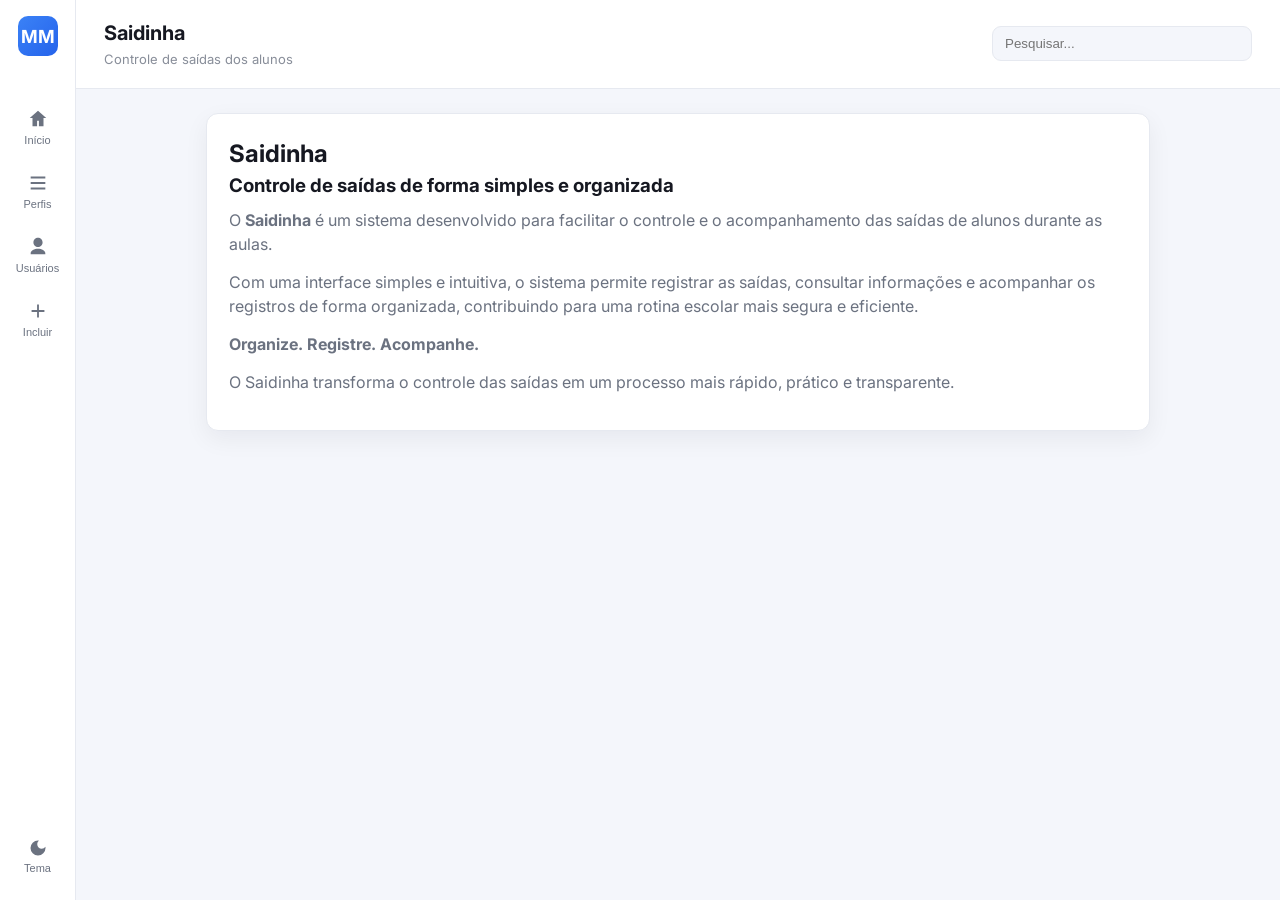
==== frontend/index.html @ adf3d90a "https://github.com/iasmym23matos-boop/MarqueMedTcc.git" ====
<!DOCTYPE html>
<html lang="pt-BR">

<head>
    <!-- Define a codificação dos caracteres da página. -->
    <meta charset="UTF-8">
    <!-- Permite que a página se adapte a celulares e computadores. -->
    <meta name="viewport" content="width=device-width, initial-scale=1.0">
    <!-- Título exibido na aba do navegador. -->
    <title>MarqueMed</title>
    <!-- Importa o arquivo responsável pelo estilo da página. -->
    <!-- Estilos principais organizados em pasta `css/` -->
    <link rel="stylesheet" href="css/style.css">
    <link href="https://fonts.googleapis.com/css2?family=Inter:wght@300;400;600;700&display=swap" rel="stylesheet">
</head>

<body>
    <!-- App shell: trilha de navegação (nav-rail) + área principal (topbar + conteúdo) -->
    <div class="app-shell">

        <!-- Trilha de navegação lateral fixa, estilo aplicativo -->
        <nav class="nav-rail" aria-label="Navegação principal">
            <div class="nav-brand" title="Saidinha">
                <span class="nav-logo">MM</span>
                <img src="">
            </div>

            <button class="nav-item" data-screen="bemVindo" onclick="showScreen('bemVindo')" title="Início">
                <svg viewBox="0 0 24 24" width="22" height="22"><path fill="currentColor" d="M12 3l9 8h-3v9h-5v-6H11v6H6v-9H3z"/></svg>
                <span>Início</span>
            </button>

            <button class="nav-item" data-screen="telaLista" onclick="showScreen('telaLista')" title="Perfis">
                <svg viewBox="0 0 24 24" width="22" height="22"><path fill="currentColor" d="M4 5h16v2H4zM4 11h16v2H4zM4 17h16v2H4z"/></svg>
                <span>Perfis</span>
            </button>

            <button class="nav-item" data-screen="telaUsuarios" onclick="showScreen('telaUsuarios')" title="Usuários">
                <svg viewBox="0 0 24 24" width="22" height="22"><path fill="currentColor" d="M12 12c2.7 0 5-2.3 5-5s-2.3-5-5-5-5 2.3-5 5 2.3 5 5 5zm0 2c-4 0-8 2-8 5v1h16v-1c0-3-4-5-8-5z"/></svg>
                <span>Usuários</span>
            </button>

            <button class="nav-item" data-screen="telaCadastro" onclick="showScreen('telaCadastro')" title="Novo Perfil">
                <svg viewBox="0 0 24 24" width="22" height="22"><path fill="currentColor" d="M11 5h2v6h6v2h-6v6h-2v-6H5v-2h6z"/></svg>
                <span>Incluir</span>
            </button>

            <!-- Alternância de tema (claro/escuro), persistida no navegador -->
            <button class="nav-item nav-item--bottom" onclick="toggleTheme()" title="Alternar tema" id="theme-toggle">
                <svg viewBox="0 0 24 24" width="20" height="20"><path fill="currentColor" d="M12 3a9 9 0 109 9c0-.46-.04-.92-.1-1.36a5.389 5.389 0 01-4.4 2.26 5.403 5.403 0 01-5.4-5.4c0-1.68.72-3.19 1.86-4.24C12.92 3.04 12.46 3 12 3z"/></svg>
                <span>Tema</span>
            </button>
        </nav>

        <!-- Área principal: topbar + conteúdo rolável -->
        <div class="app-main">

            <!-- Barra superior com título dinâmico e busca -->
            <header class="topbar">
                <div class="topbar-title">
                    <h1>Saidinha</h1>
                    <p class="subtitle">Controle de saídas dos alunos</p>
                </div>

                <!-- Busca rápida contextual (filtra perfis ou usuários conforme tela) -->
                <div class="topbar-search">
                    <input id="search" class="search" placeholder="Pesquisar..." oninput="(typeof filterCurrentScreen === 'function') && filterCurrentScreen(this.value)">
                </div>
            </header>

            <main class="content-area">

                <!-- Painel de boas-vindas (tela inicial) -->
                <section class="card hero" id="bemVindo">
                    <div class="hero-text">
                        <h1>Saidinha</h1>
                        <h3>Controle de saídas de forma simples e organizada</h3>
                        <p>
                            O <strong>Saidinha</strong> é um sistema desenvolvido para facilitar o controle e o acompanhamento das saídas de alunos durante as aulas.
                        </p>
                        <p>
                            Com uma interface simples e intuitiva, o sistema permite registrar as saídas, consultar informações e acompanhar os registros de forma organizada, contribuindo para uma rotina escolar mais segura e eficiente.
                        </p>
                        <p><strong>Organize. Registre. Acompanhe.</strong></p>
                        <p>
                            O Saidinha transforma o controle das saídas em um processo mais rápido, prático e transparente.
                        </p>
                    </div>
                </section>

                <!-- Tela: Cadastro de perfil -->
                <section class="card" id="telaCadastro" style="display:none;">
                    <h2>Cadastrar Perfil</h2>
                    <!-- Formulário simples com label associado ao input para acessibilidade -->
                    <form id="formPerfil" onsubmit="event.preventDefault(); cadastrarPerfil(); return false;">
                        <label for="descricaoPerfil">Descrição do Perfil</label>
                        <input type="text" id="descricaoPerfil" placeholder="Ex: Aluno, Professor" aria-label="Descrição do perfil">
                        <div class="form-actions">
                            <button class="btn" type="submit">Cadastrar</button>
                            <button class="btn ghost" type="button" onclick="cancelEditsAndGo('bemVindo')">Cancelar</button>
                        </div>
                    </form>
                </section>

                <!-- Tela: Grid de perfis (cards com avatar e ações) -->
                <section class="card" id="telaLista" style="display:none;">
                    <div class="profiles-toolbar">
                        <h2>Perfis cadastrados</h2>
                        <div class="profiles-count muted" id="profilesCount">-- perfis</div>
                    </div>
                    <!-- Grid de cartões de perfil, atualizado dinamicamente via JS -->
                    <div id="profilesGrid" class="profiles-grid" aria-live="polite"></div>
                    <div class="list-footer">
                        <button class="btn" onclick="showScreen('telaCadastro')">Incluir perfil</button>
                        <button class="btn ghost" onclick="showScreen('bemVindo')">Voltar ao início</button>
                    </div>
                </section>

                <!-- Tela: Usuários -->
                <section class="card" id="telaUsuarios" style="display:none;">
                    <div class="profiles-toolbar">
                        <h2>Usuários cadastrados</h2>
                        <div class="profiles-count muted" id="usersCount">-- usuários</div>
                    </div>
                    <div id="usersGrid" class="profiles-grid" aria-live="polite"></div>
                    <div class="list-footer">
                        <button class="btn" onclick="showScreen('telaUsuarioCadastro')">Incluir usuário</button>
                        <button class="btn ghost" onclick="showScreen('bemVindo')">Voltar ao início</button>
                    </div>
                </section>

                <!-- Tela: Cadastro de usuário -->
                <section class="card" id="telaUsuarioCadastro" style="display:none;">
                    <h2>Cadastrar Usuário</h2>
                    <form id="formUsuario" onsubmit="event.preventDefault(); cadastrarUsuario(); return false;">
                        <label for="inputRa">RA</label>
                        <input type="text" id="inputRa" placeholder="RA do aluno">

                        <label for="inputNome">Nome</label>
                        <input type="text" id="inputNome" placeholder="Nome completo">

                        <label for="selectPerfil">Perfil</label>
                        <select id="selectPerfil"></select>

                        <label for="inputEmail">E-mail</label>
                        <input type="text" id="inputEmail" placeholder="email@exemplo.com">

                        <label for="inputSenha">Senha</label>
                        <input type="text" id="inputSenha" placeholder="Senha">

                        <div class="form-actions">
                            <button class="btn" type="submit">Cadastrar</button>
                            <button class="btn ghost" type="button" onclick="cancelEditsAndGo('telaUsuarios')">Cancelar</button>
                        </div>
                    </form>
                </section>
            </main>
        </div>
    </div>

    <!-- Botão flutuante (FAB) para incluir perfil rapidamente em telas pequenas -->
    <button class="fab" onclick="showScreen('telaCadastro')" title="Novo Perfil" aria-label="Novo Perfil">+</button>

    <!-- Toast container para mensagens não intrusivas -->
    <div id="toast-container" aria-live="polite" aria-atomic="true"></div>

    <!-- Modal de confirmação genérico (escondido por padrão) -->
    <div id="modal-overlay" class="modal-overlay" style="display:none;" role="dialog" aria-modal="true">
        <div class="modal" role="document">
            <h3 id="modal-title">Confirmação</h3>
            <p id="modal-body">Tem certeza?</p>
            <div class="modal-actions">
                <button id="modal-cancel" class="btn ghost">Cancelar</button>
                <button id="modal-confirm" class="btn">Confirmar</button>
            </div>
        </div>
    </div>

    <!-- Scripts organizados em `js/` -->
    <script src="js/script.js"></script>
    <script src="js/perfil.js"></script>
    <script src="js/usuario.js"></script>
</body>
</html>
---- frontend/css/style.css ----
/* style.css (organizado em frontend/css)
   Design system simples baseado em variáveis CSS para permitir tema claro/escuro.
*/

/* Reset simples */
*{box-sizing:border-box;margin:0;padding:0}

/* Variáveis de tema (padrão: claro) */
:root{
  --bg:#f4f6fb;
  --surface:#ffffff;
  --text:#161821;
  --muted:#6b7280;
  --border:#e6e9f0;
  --primary:#3b82f6;
  --primary-dark:#2563eb;
  --danger:#dc2626;
  --shadow:0 8px 24px rgba(16,24,40,.06);
  --radius:12px;
  --nav-w:76px;
}

/* Tema escuro: aplicado via classe no <html> para evitar flash de conteúdo */
html.dark{
  --bg:#0f1220;
  --surface:#171a2b;
  --text:#eef0f7;
  --muted:#9aa0b4;
  --border:#262a3f;
  --primary:#60a5fa;
  --primary-dark:#3b82f6;
  --shadow:0 8px 24px rgba(0,0,0,.4);
}

body{
  font-family:'Inter',Arial,sans-serif;
  background:var(--bg);
  color:var(--text);
  line-height:1.5;
  transition:background .2s ease,color .2s ease;
}

/* ============================================================
   APP SHELL: trilha de navegação fixa + área principal
   ============================================================ */
.app-shell{display:flex;min-height:100vh}

/* Trilha de navegação lateral, fixa e compacta, estilo aplicativo */
.nav-rail{
  width:var(--nav-w);
  background:var(--surface);
  border-right:1px solid var(--border);
  display:flex;
  flex-direction:column;
  align-items:center;
  gap:6px;
  padding:16px 8px;
  position:sticky;
  top:0;
  height:100vh;
}

.nav-brand{margin-bottom:12px}
.nav-logo{
  width:40px;height:40px;border-radius:10px;
  background:linear-gradient(135deg,var(--primary),var(--primary-dark));
  color:#fff;display:flex;align-items:center;justify-content:center;
  font-weight:700;font-size:18px;
}

.nav-item{
  background:none;border:none;cursor:pointer;
  display:flex;flex-direction:column;align-items:center;gap:4px;
  color:var(--muted);width:100%;padding:10px 4px;border-radius:10px;
  font-size:11px;transition:background .15s ease,color .15s ease;
}
.nav-item:hover{background:var(--bg);color:var(--primary)}
.nav-item.active{color:var(--primary);background:var(--bg)}
.nav-item--bottom{margin-top:auto}

/* Área principal */
.app-main{flex:1;display:flex;flex-direction:column;min-width:0}

/* Barra superior */
.topbar{
  display:flex;align-items:center;justify-content:space-between;
  padding:18px 28px;gap:16px;background:var(--surface);border-bottom:1px solid var(--border);
}
.topbar-title h1{font-size:20px}
.subtitle{opacity:.8;margin-top:2px;font-size:13px;color:var(--muted)}
.topbar-search .search{width:260px}

/* Área de conteúdo rolável */
.content-area{padding:24px 28px;max-width:1000px;width:100%;margin:0 auto}

/* Cartões genéricos */
.card{
  background:var(--surface);padding:22px;border-radius:var(--radius);
  box-shadow:var(--shadow);margin-bottom:18px;border:1px solid var(--border);
}
.card h2{margin-bottom:8px}

/* Hero (tela de boas-vindas) com destaque estatístico */
.hero{display:flex;align-items:center;justify-content:space-between;gap:20px;flex-wrap:wrap}
.hero-text{flex:1;min-width:240px}
.hero-text p{color:var(--muted);margin:8px 0 14px}
.stat-card{
  background:linear-gradient(135deg,var(--primary),var(--primary-dark));
  color:#fff;border-radius:var(--radius);padding:20px 26px;text-align:center;min-width:160px;
}
.stat-value{display:block;font-size:32px;font-weight:700}
.stat-label{font-size:12px;opacity:.9}

/* Toolbar da listagem de perfis */
.profiles-toolbar{display:flex;align-items:center;justify-content:space-between;margin-bottom:6px}
.profiles-count{font-size:13px;color:var(--muted)}
.muted{color:var(--muted);font-size:13px}
.list-footer{margin-top:14px;text-align:right}

/* Busca */
.search{padding:9px 12px;border-radius:9px;border:1px solid var(--border);background:var(--bg);color:var(--text)}
.search:focus{outline:2px solid var(--primary);outline-offset:1px}

/* Grid de perfis (cards com avatar) */
.profiles-grid{display:grid;grid-template-columns:repeat(auto-fill,minmax(220px,1fr));gap:14px;margin-top:14px}
.profile-card{
  background:var(--bg);border:1px solid var(--border);padding:14px;border-radius:10px;
  display:flex;flex-direction:column;gap:10px;transition:transform .15s ease,box-shadow .15s ease;
}
.profile-card:hover{transform:translateY(-2px);box-shadow:var(--shadow)}
.profile-card.empty{align-items:center;justify-content:center;color:var(--muted);font-style:italic}
.profile-head{display:flex;align-items:center;gap:10px}
.profile-avatar{
  width:38px;height:38px;border-radius:50%;display:flex;align-items:center;justify-content:center;
  color:#fff;font-weight:700;font-size:15px;flex-shrink:0;
}
.profile-title{font-weight:600}
.profile-meta{color:var(--muted);font-size:12px}
.profile-actions{margin-top:auto;display:flex;justify-content:flex-end}

/* Skeleton loading (placeholder enquanto carrega os perfis) */
.skeleton{background:linear-gradient(90deg,var(--border) 25%,var(--bg) 37%,var(--border) 63%);background-size:400% 100%;animation:skeleton-loading 1.4s ease infinite;border-radius:8px;height:70px}
@keyframes skeleton-loading{0%{background-position:100% 50%}100%{background-position:0 50%}}

/* Botões */
.btn{background:var(--primary);color:#fff;padding:9px 14px;border-radius:9px;font-weight:600;border:none;cursor:pointer;transition:background .15s ease,opacity .15s ease}
.btn:hover{background:var(--primary-dark)}
.btn.ghost{background:transparent;color:var(--primary);border:1px solid var(--border)}
.btn.ghost:hover{background:var(--bg)}

/* Botão de remoção com estilo discreto */
.delete-btn{background:transparent;border:1px solid rgba(220,38,38,.25);color:var(--danger);padding:6px 10px;border-radius:8px;cursor:pointer;font-size:13px}
.delete-btn:hover{background:rgba(220,38,38,.08)}

/* Botão flutuante (FAB) - atalho para incluir perfil em telas pequenas */
.fab{
  display:none;position:fixed;right:20px;bottom:20px;width:56px;height:56px;border-radius:50%;
  background:var(--primary);color:#fff;font-size:26px;border:none;box-shadow:0 10px 30px rgba(0,0,0,.25);
  cursor:pointer;z-index:9998;
}

/* Toasts (mensagens temporárias) */
#toast-container{position:fixed;top:16px;right:16px;z-index:9999;display:flex;flex-direction:column;gap:8px}
.toast{min-width:220px;padding:10px 12px;border-radius:8px;color:#fff;box-shadow:0 6px 20px rgba(2,6,23,.2);opacity:0;transform:translateY(-8px);animation:toast-in .25s forwards}
.toast--success{background:linear-gradient(90deg,#16a34a,#22c55e)}
.toast--error{background:linear-gradient(90deg,#dc2626,#ef4444)}
.toast--info{background:linear-gradient(90deg,#2563eb,#60a5fa)}
@keyframes toast-in{to{opacity:1;transform:none}}

/* Formulário */
label{display:block;font-size:13px;color:var(--muted);margin-bottom:4px}
input[type="text"]{width:100%;padding:10px;border:1px solid var(--border);border-radius:8px;background:var(--bg);color:var(--text)}
input[type="text"]:focus{outline:2px solid var(--primary);outline-offset:1px}
.form-actions{display:flex;gap:10px;margin-top:14px}
.card-actions{display:flex;gap:10px;flex-wrap:wrap}

/* Modal de confirmação */
.modal-overlay{position:fixed;inset:0;background:rgba(2,6,23,0.5);display:flex;align-items:center;justify-content:center;z-index:10000}
.modal{background:var(--surface);color:var(--text);padding:20px;border-radius:var(--radius);max-width:420px;width:90%;box-shadow:0 10px 40px rgba(2,6,23,.3);text-align:left}
.modal h3{margin:0 0 8px;font-size:18px}
.modal p{margin:0 0 14px;color:var(--muted)}
.modal-actions{display:flex;justify-content:flex-end;gap:10px}

/* ============================================================
   RESPONSIVIDADE: nav-rail vira rodapé fixo em telas pequenas
   ============================================================ */
@media (max-width:800px){
  .app-shell{flex-direction:column}
  .nav-rail{
    position:fixed;bottom:0;left:0;right:0;top:auto;width:100%;height:64px;
    flex-direction:row;justify-content:space-around;padding:6px;border-right:none;
    border-top:1px solid var(--border);z-index:9000;
  }
  .nav-brand,.nav-item--bottom span{display:none}
  .nav-item span{font-size:9px}
  .app-main{padding-bottom:70px}
  .topbar{padding:14px 16px;flex-wrap:wrap}
  .topbar-search .search{width:100%}
  .content-area{padding:16px}
  .fab{display:flex;align-items:center;justify-content:center}
  .hero{flex-direction:column;align-items:stretch}
}
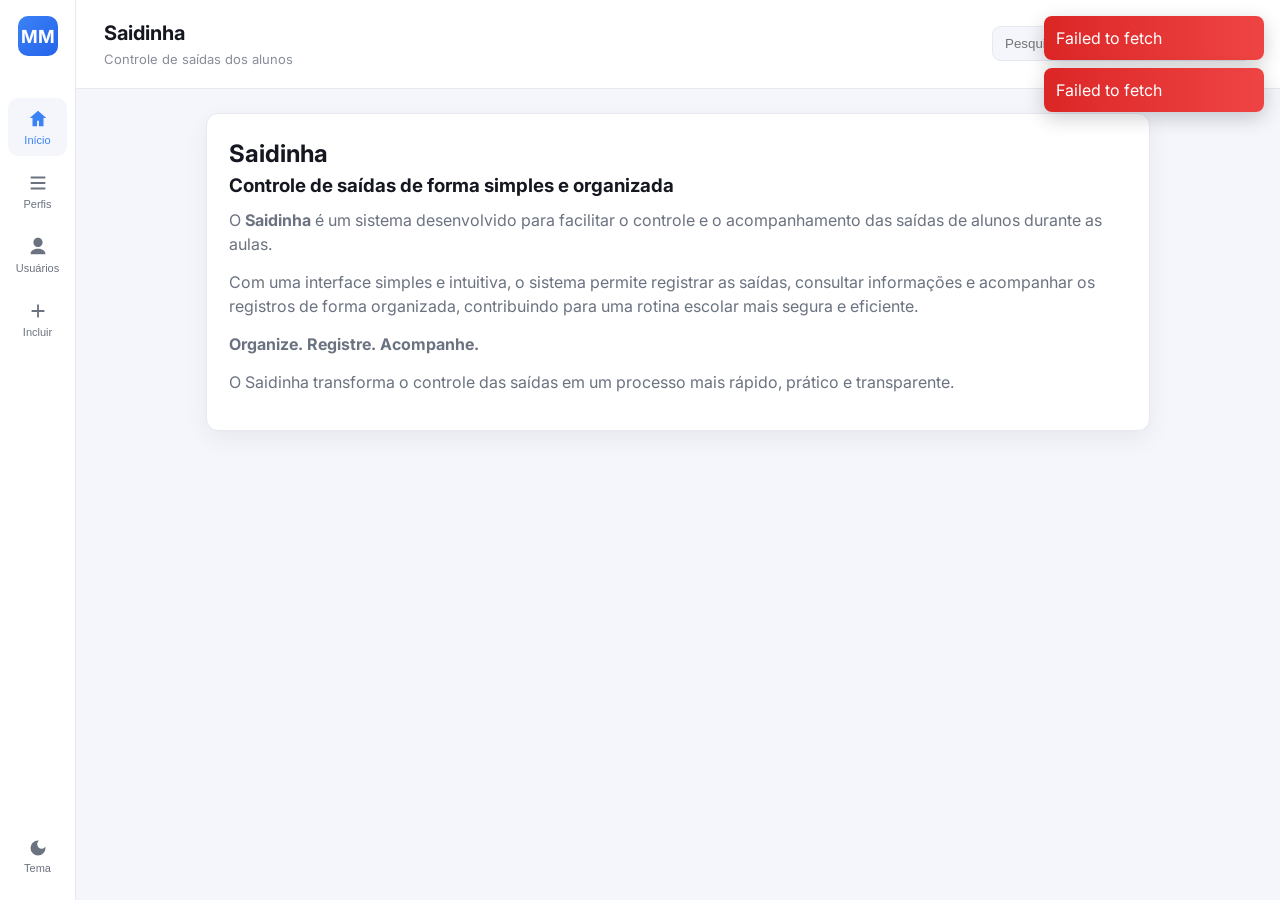
==== commit 473448ea: "Alteração" ====
--- a/frontend/index.html
+++ b/frontend/index.html
@@ -20,7 +20,7 @@
 
         <!-- Trilha de navegação lateral fixa, estilo aplicativo -->
         <nav class="nav-rail" aria-label="Navegação principal">
-            <div class="nav-brand" title="Saidinha">
+            <div class="nav-brand" title="MarqueMed">
                 <span class="nav-logo">MM</span>
                 <img src="">
             </div>
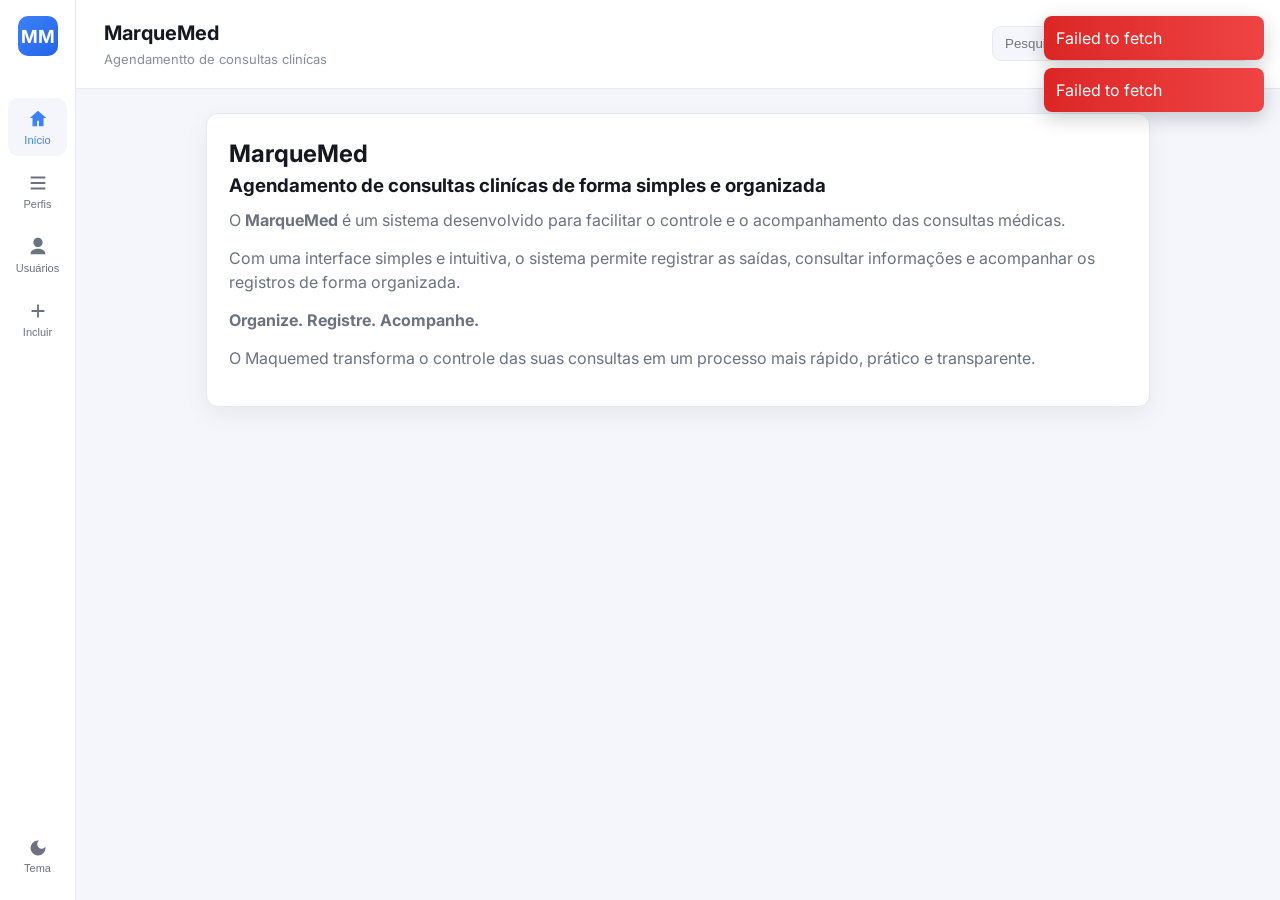
==== commit 14db5b17: "Atualização Interface - 16/09" ====
--- a/frontend/index.html
+++ b/frontend/index.html
@@ -58,8 +58,8 @@
             <!-- Barra superior com título dinâmico e busca -->
             <header class="topbar">
                 <div class="topbar-title">
-                    <h1>Saidinha</h1>
-                    <p class="subtitle">Controle de saídas dos alunos</p>
+                    <h1>MarqueMed</h1>
+                    <p class="subtitle">Agendamentto de consultas clinícas</p>
                 </div>
 
                 <!-- Busca rápida contextual (filtra perfis ou usuários conforme tela) -->
@@ -73,17 +73,17 @@
                 <!-- Painel de boas-vindas (tela inicial) -->
                 <section class="card hero" id="bemVindo">
                     <div class="hero-text">
-                        <h1>Saidinha</h1>
-                        <h3>Controle de saídas de forma simples e organizada</h3>
+                        <h1>MarqueMed</h1>
+                        <h3>Agendamento de consultas clinícas de forma simples e organizada</h3>
                         <p>
-                            O <strong>Saidinha</strong> é um sistema desenvolvido para facilitar o controle e o acompanhamento das saídas de alunos durante as aulas.
+                            O <strong>MarqueMed</strong> é um sistema desenvolvido para facilitar o controle e o acompanhamento das consultas médicas.
                         </p>
                         <p>
-                            Com uma interface simples e intuitiva, o sistema permite registrar as saídas, consultar informações e acompanhar os registros de forma organizada, contribuindo para uma rotina escolar mais segura e eficiente.
+                            Com uma interface simples e intuitiva, o sistema permite registrar as saídas, consultar informações e acompanhar os registros de forma organizada.
                         </p>
                         <p><strong>Organize. Registre. Acompanhe.</strong></p>
                         <p>
-                            O Saidinha transforma o controle das saídas em um processo mais rápido, prático e transparente.
+                            O Maquemed transforma o controle das suas consultas em um processo mais rápido, prático e transparente.
                         </p>
                     </div>
                 </section>
@@ -94,7 +94,7 @@
                     <!-- Formulário simples com label associado ao input para acessibilidade -->
                     <form id="formPerfil" onsubmit="event.preventDefault(); cadastrarPerfil(); return false;">
                         <label for="descricaoPerfil">Descrição do Perfil</label>
-                        <input type="text" id="descricaoPerfil" placeholder="Ex: Aluno, Professor" aria-label="Descrição do perfil">
+                        <input type="text" id="descricaoPerfil" placeholder="Ex: paciente, médico ou clinica" aria-label="Descrição do perfil">
                         <div class="form-actions">
                             <button class="btn" type="submit">Cadastrar</button>
                             <button class="btn ghost" type="button" onclick="cancelEditsAndGo('bemVindo')">Cancelar</button>
@@ -133,8 +133,8 @@
                 <section class="card" id="telaUsuarioCadastro" style="display:none;">
                     <h2>Cadastrar Usuário</h2>
                     <form id="formUsuario" onsubmit="event.preventDefault(); cadastrarUsuario(); return false;">
-                        <label for="inputRa">RA</label>
-                        <input type="text" id="inputRa" placeholder="RA do aluno">
+                        <label for="inputRa">ID do paciente</label>
+                        <input type="text" id="inputRa" placeholder="Número da carterinha do convenio, ou número do sus">
 
                         <label for="inputNome">Nome</label>
                         <input type="text" id="inputNome" placeholder="Nome completo">
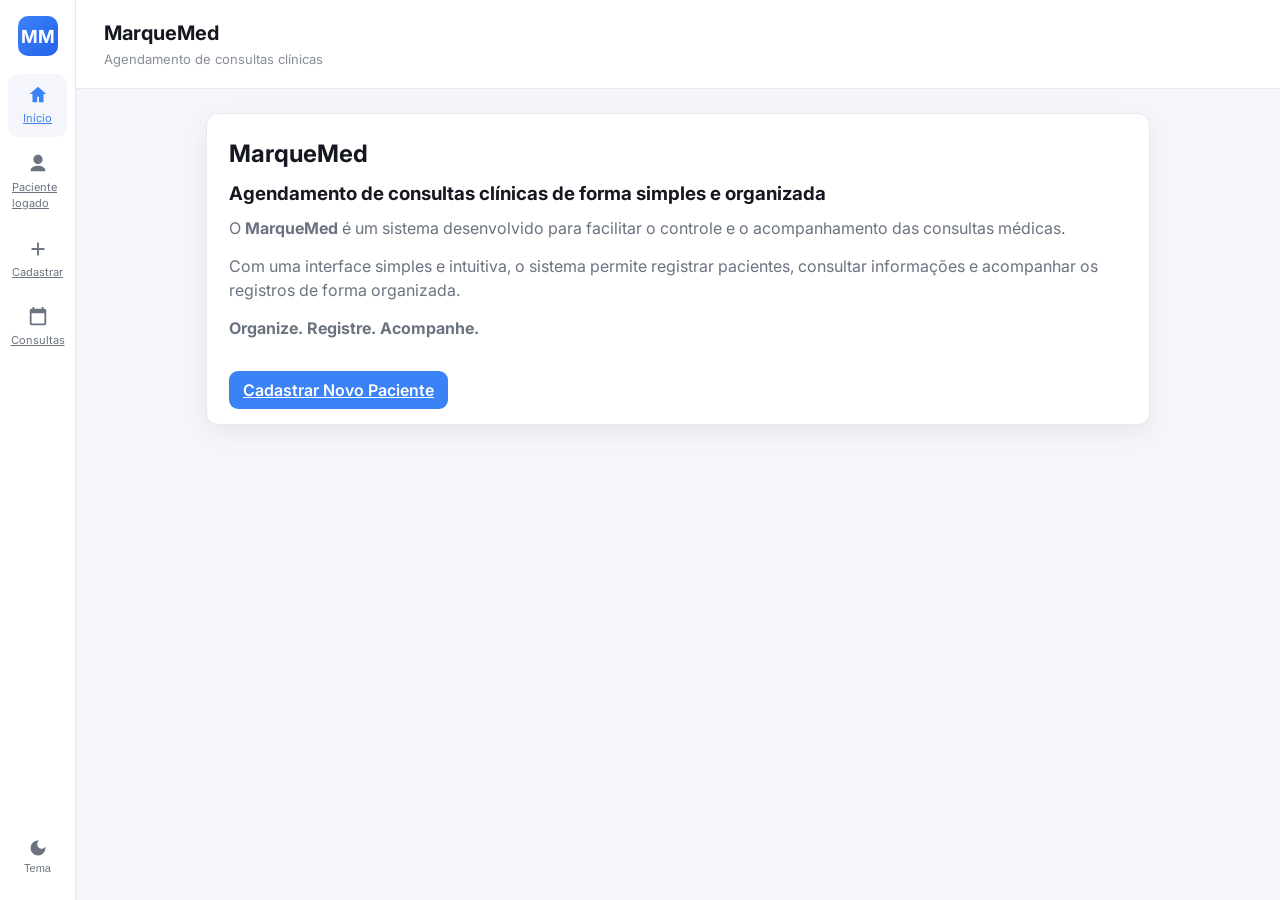
==== commit 1245e87b: "atualizações" ====
--- a/frontend/index.html
+++ b/frontend/index.html
@@ -1,184 +1,78 @@
 <!DOCTYPE html>
 <html lang="pt-BR">
-
 <head>
-    <!-- Define a codificação dos caracteres da página. -->
     <meta charset="UTF-8">
-    <!-- Permite que a página se adapte a celulares e computadores. -->
     <meta name="viewport" content="width=device-width, initial-scale=1.0">
-    <!-- Título exibido na aba do navegador. -->
-    <title>MarqueMed</title>
-    <!-- Importa o arquivo responsável pelo estilo da página. -->
-    <!-- Estilos principais organizados em pasta `css/` -->
+    <title>MarqueMed - Início</title>
+    <!-- Certifique-se de criar a pasta 'css' e o arquivo 'style.css' -->
     <link rel="stylesheet" href="css/style.css">
+    <link rel="preconnect" href="https://fonts.googleapis.com">
+    <link rel="preconnect" href="https://gstatic.com" crossorigin>
     <link href="https://fonts.googleapis.com/css2?family=Inter:wght@300;400;600;700&display=swap" rel="stylesheet">
 </head>
-
 <body>
-    <!-- App shell: trilha de navegação (nav-rail) + área principal (topbar + conteúdo) -->
     <div class="app-shell">
 
-        <!-- Trilha de navegação lateral fixa, estilo aplicativo -->
+        <!-- Navegação Lateral -->
         <nav class="nav-rail" aria-label="Navegação principal">
             <div class="nav-brand" title="MarqueMed">
                 <span class="nav-logo">MM</span>
-                <img src="">
             </div>
 
-            <button class="nav-item" data-screen="bemVindo" onclick="showScreen('bemVindo')" title="Início">
-                <svg viewBox="0 0 24 24" width="22" height="22"><path fill="currentColor" d="M12 3l9 8h-3v9h-5v-6H11v6H6v-9H3z"/></svg>
+            <!-- Links diretos para os arquivos .html -->
+            <a href="index.html" class="nav-item active" title="Início">
+                <svg viewBox="0 0 24 24" width="22" height="22" aria-hidden="true"><path fill="currentColor" d="M12 3l9 8h-3v9h-5v-6H11v6H6v-9H3z"/></svg>
                 <span>Início</span>
-            </button>
+            </a>
 
-            <button class="nav-item" data-screen="telaLista" onclick="showScreen('telaLista')" title="Perfis">
-                <svg viewBox="0 0 24 24" width="22" height="22"><path fill="currentColor" d="M4 5h16v2H4zM4 11h16v2H4zM4 17h16v2H4z"/></svg>
-                <span>Perfis</span>
-            </button>
+            <a href="login.html" class="nav-item" title="Login">
+                <svg viewBox="0 0 24 24" width="22" height="22" aria-hidden="true"><path fill="currentColor" d="M12 12c2.7 0 5-2.3 5-5s-2.3-5-5-5-5 2.3-5 5 2.3 5 5 5zm0 2c-4 0-8 2-8 5v1h16v-1c0-3-4-5-8-5z"/></svg>
+                <span>Paciente logado</span>
+            </a>
 
-            <button class="nav-item" data-screen="telaUsuarios" onclick="showScreen('telaUsuarios')" title="Usuários">
-                <svg viewBox="0 0 24 24" width="22" height="22"><path fill="currentColor" d="M12 12c2.7 0 5-2.3 5-5s-2.3-5-5-5-5 2.3-5 5 2.3 5 5 5zm0 2c-4 0-8 2-8 5v1h16v-1c0-3-4-5-8-5z"/></svg>
-                <span>Usuários</span>
-            </button>
+            <a href="cadastrar.html" class="nav-item" title="Novo Paciente">
+                <svg viewBox="0 0 24 24" width="22" height="22" aria-hidden="true"><path fill="currentColor" d="M11 5h2v6h6v2h-6v6h-2v-6H5v-2h6z"/></svg>
+                <span>Cadastrar</span>
+            </a>
 
-            <button class="nav-item" data-screen="telaCadastro" onclick="showScreen('telaCadastro')" title="Novo Perfil">
-                <svg viewBox="0 0 24 24" width="22" height="22"><path fill="currentColor" d="M11 5h2v6h6v2h-6v6h-2v-6H5v-2h6z"/></svg>
-                <span>Incluir</span>
-            </button>
+            <a href="consultas.html" class="nav-item" title="Consultas">
+                <svg viewBox="0 0 24 24" width="22" height="22" aria-hidden="true"><path fill="currentColor" d="M19 3h-1V1h-2v2H8V1H6v2H5c-1.11 0-1.99.9-1.99 2L3 19c0 1.1.89 2 2 2h14c1.1 0 2-.9 2-2V5c0-1.1-.9-2-2-2zm0 16H5V8h14v11z"/></svg>
+                <span>Consultas</span>
+            </a>
 
-            <!-- Alternância de tema (claro/escuro), persistida no navegador -->
-            <button class="nav-item nav-item--bottom" onclick="toggleTheme()" title="Alternar tema" id="theme-toggle">
-                <svg viewBox="0 0 24 24" width="20" height="20"><path fill="currentColor" d="M12 3a9 9 0 109 9c0-.46-.04-.92-.1-1.36a5.389 5.389 0 01-4.4 2.26 5.403 5.403 0 01-5.4-5.4c0-1.68.72-3.19 1.86-4.24C12.92 3.04 12.46 3 12 3z"/></svg>
+            <button class="nav-item nav-item--bottom" onclick="toggleTheme()" title="Alternar tema">
+                <svg viewBox="0 0 24 24" width="20" height="20" aria-hidden="true"><path fill="currentColor" d="M12 3a9 9 0 109 9c0-.46-.04-.92-.1-1.36a5.389 5.389 0 01-4.4 2.26 5.403 5.403 0 01-5.4-5.4c0-1.68.72-3.19 1.86-4.24C12.92 3.04 12.46 3 12 3z"/></svg>
                 <span>Tema</span>
             </button>
         </nav>
 
-        <!-- Área principal: topbar + conteúdo rolável -->
         <div class="app-main">
-
-            <!-- Barra superior com título dinâmico e busca -->
             <header class="topbar">
                 <div class="topbar-title">
                     <h1>MarqueMed</h1>
-                    <p class="subtitle">Agendamentto de consultas clinícas</p>
-                </div>
-
-                <!-- Busca rápida contextual (filtra perfis ou usuários conforme tela) -->
-                <div class="topbar-search">
-                    <input id="search" class="search" placeholder="Pesquisar..." oninput="(typeof filterCurrentScreen === 'function') && filterCurrentScreen(this.value)">
+                    <p class="subtitle">Agendamento de consultas clínicas</p>
                 </div>
             </header>
 
             <main class="content-area">
-
-                <!-- Painel de boas-vindas (tela inicial) -->
-                <section class="card hero" id="bemVindo">
+                <section class="card hero">
                     <div class="hero-text">
-                        <h1>MarqueMed</h1>
-                        <h3>Agendamento de consultas clinícas de forma simples e organizada</h3>
-                        <p>
-                            O <strong>MarqueMed</strong> é um sistema desenvolvido para facilitar o controle e o acompanhamento das consultas médicas.
-                        </p>
-                        <p>
-                            Com uma interface simples e intuitiva, o sistema permite registrar as saídas, consultar informações e acompanhar os registros de forma organizada.
-                        </p>
+                        <h2>MarqueMed</h2>
+                        <h3>Agendamento de consultas clínicas de forma simples e organizada</h3>
+                        <p>O <strong>MarqueMed</strong> é um sistema desenvolvido para facilitar o controle e o acompanhamento das consultas médicas.</p>
+                        <p>Com uma interface simples e intuitiva, o sistema permite registrar pacientes, consultar informações e acompanhar os registros de forma organizada.</p>
                         <p><strong>Organize. Registre. Acompanhe.</strong></p>
-                        <p>
-                            O Maquemed transforma o controle das suas consultas em um processo mais rápido, prático e transparente.
-                        </p>
+                        <br>
+                        <a href="cadastro.html" class="btn">Cadastrar Novo Paciente</a>
                     </div>
-                </section>
-
-                <!-- Tela: Cadastro de perfil -->
-                <section class="card" id="telaCadastro" style="display:none;">
-                    <h2>Cadastrar Perfil</h2>
-                    <!-- Formulário simples com label associado ao input para acessibilidade -->
-                    <form id="formPerfil" onsubmit="event.preventDefault(); cadastrarPerfil(); return false;">
-                        <label for="descricaoPerfil">Descrição do Perfil</label>
-                        <input type="text" id="descricaoPerfil" placeholder="Ex: paciente, médico ou clinica" aria-label="Descrição do perfil">
-                        <div class="form-actions">
-                            <button class="btn" type="submit">Cadastrar</button>
-                            <button class="btn ghost" type="button" onclick="cancelEditsAndGo('bemVindo')">Cancelar</button>
-                        </div>
-                    </form>
-                </section>
-
-                <!-- Tela: Grid de perfis (cards com avatar e ações) -->
-                <section class="card" id="telaLista" style="display:none;">
-                    <div class="profiles-toolbar">
-                        <h2>Perfis cadastrados</h2>
-                        <div class="profiles-count muted" id="profilesCount">-- perfis</div>
-                    </div>
-                    <!-- Grid de cartões de perfil, atualizado dinamicamente via JS -->
-                    <div id="profilesGrid" class="profiles-grid" aria-live="polite"></div>
-                    <div class="list-footer">
-                        <button class="btn" onclick="showScreen('telaCadastro')">Incluir perfil</button>
-                        <button class="btn ghost" onclick="showScreen('bemVindo')">Voltar ao início</button>
-                    </div>
-                </section>
-
-                <!-- Tela: Usuários -->
-                <section class="card" id="telaUsuarios" style="display:none;">
-                    <div class="profiles-toolbar">
-                        <h2>Usuários cadastrados</h2>
-                        <div class="profiles-count muted" id="usersCount">-- usuários</div>
-                    </div>
-                    <div id="usersGrid" class="profiles-grid" aria-live="polite"></div>
-                    <div class="list-footer">
-                        <button class="btn" onclick="showScreen('telaUsuarioCadastro')">Incluir usuário</button>
-                        <button class="btn ghost" onclick="showScreen('bemVindo')">Voltar ao início</button>
-                    </div>
-                </section>
-
-                <!-- Tela: Cadastro de usuário -->
-                <section class="card" id="telaUsuarioCadastro" style="display:none;">
-                    <h2>Cadastrar Usuário</h2>
-                    <form id="formUsuario" onsubmit="event.preventDefault(); cadastrarUsuario(); return false;">
-                        <label for="inputRa">ID do paciente</label>
-                        <input type="text" id="inputRa" placeholder="Número da carterinha do convenio, ou número do sus">
-
-                        <label for="inputNome">Nome</label>
-                        <input type="text" id="inputNome" placeholder="Nome completo">
-
-                        <label for="selectPerfil">Perfil</label>
-                        <select id="selectPerfil"></select>
-
-                        <label for="inputEmail">E-mail</label>
-                        <input type="text" id="inputEmail" placeholder="email@exemplo.com">
-
-                        <label for="inputSenha">Senha</label>
-                        <input type="text" id="inputSenha" placeholder="Senha">
-
-                        <div class="form-actions">
-                            <button class="btn" type="submit">Cadastrar</button>
-                            <button class="btn ghost" type="button" onclick="cancelEditsAndGo('telaUsuarios')">Cancelar</button>
-                        </div>
-                    </form>
                 </section>
             </main>
         </div>
     </div>
 
-    <!-- Botão flutuante (FAB) para incluir perfil rapidamente em telas pequenas -->
-    <button class="fab" onclick="showScreen('telaCadastro')" title="Novo Perfil" aria-label="Novo Perfil">+</button>
-
-    <!-- Toast container para mensagens não intrusivas -->
-    <div id="toast-container" aria-live="polite" aria-atomic="true"></div>
-
-    <!-- Modal de confirmação genérico (escondido por padrão) -->
-    <div id="modal-overlay" class="modal-overlay" style="display:none;" role="dialog" aria-modal="true">
-        <div class="modal" role="document">
-            <h3 id="modal-title">Confirmação</h3>
-            <p id="modal-body">Tem certeza?</p>
-            <div class="modal-actions">
-                <button id="modal-cancel" class="btn ghost">Cancelar</button>
-                <button id="modal-confirm" class="btn">Confirmar</button>
-            </div>
-        </div>
-    </div>
-
-    <!-- Scripts organizados em `js/` -->
-    <script src="js/script.js"></script>
-    <script src="js/perfil.js"></script>
-    <script src="js/usuario.js"></script>
+   <!-- Certifique-se de criar a pasta 'js' com estes arquivos dentro -->
+   <script src="js/script.js"></script>
+   <script src="js/perfil.js"></script>
+   <script src="js/usuario.js"></script>
 </body>
-</html>+</html>
